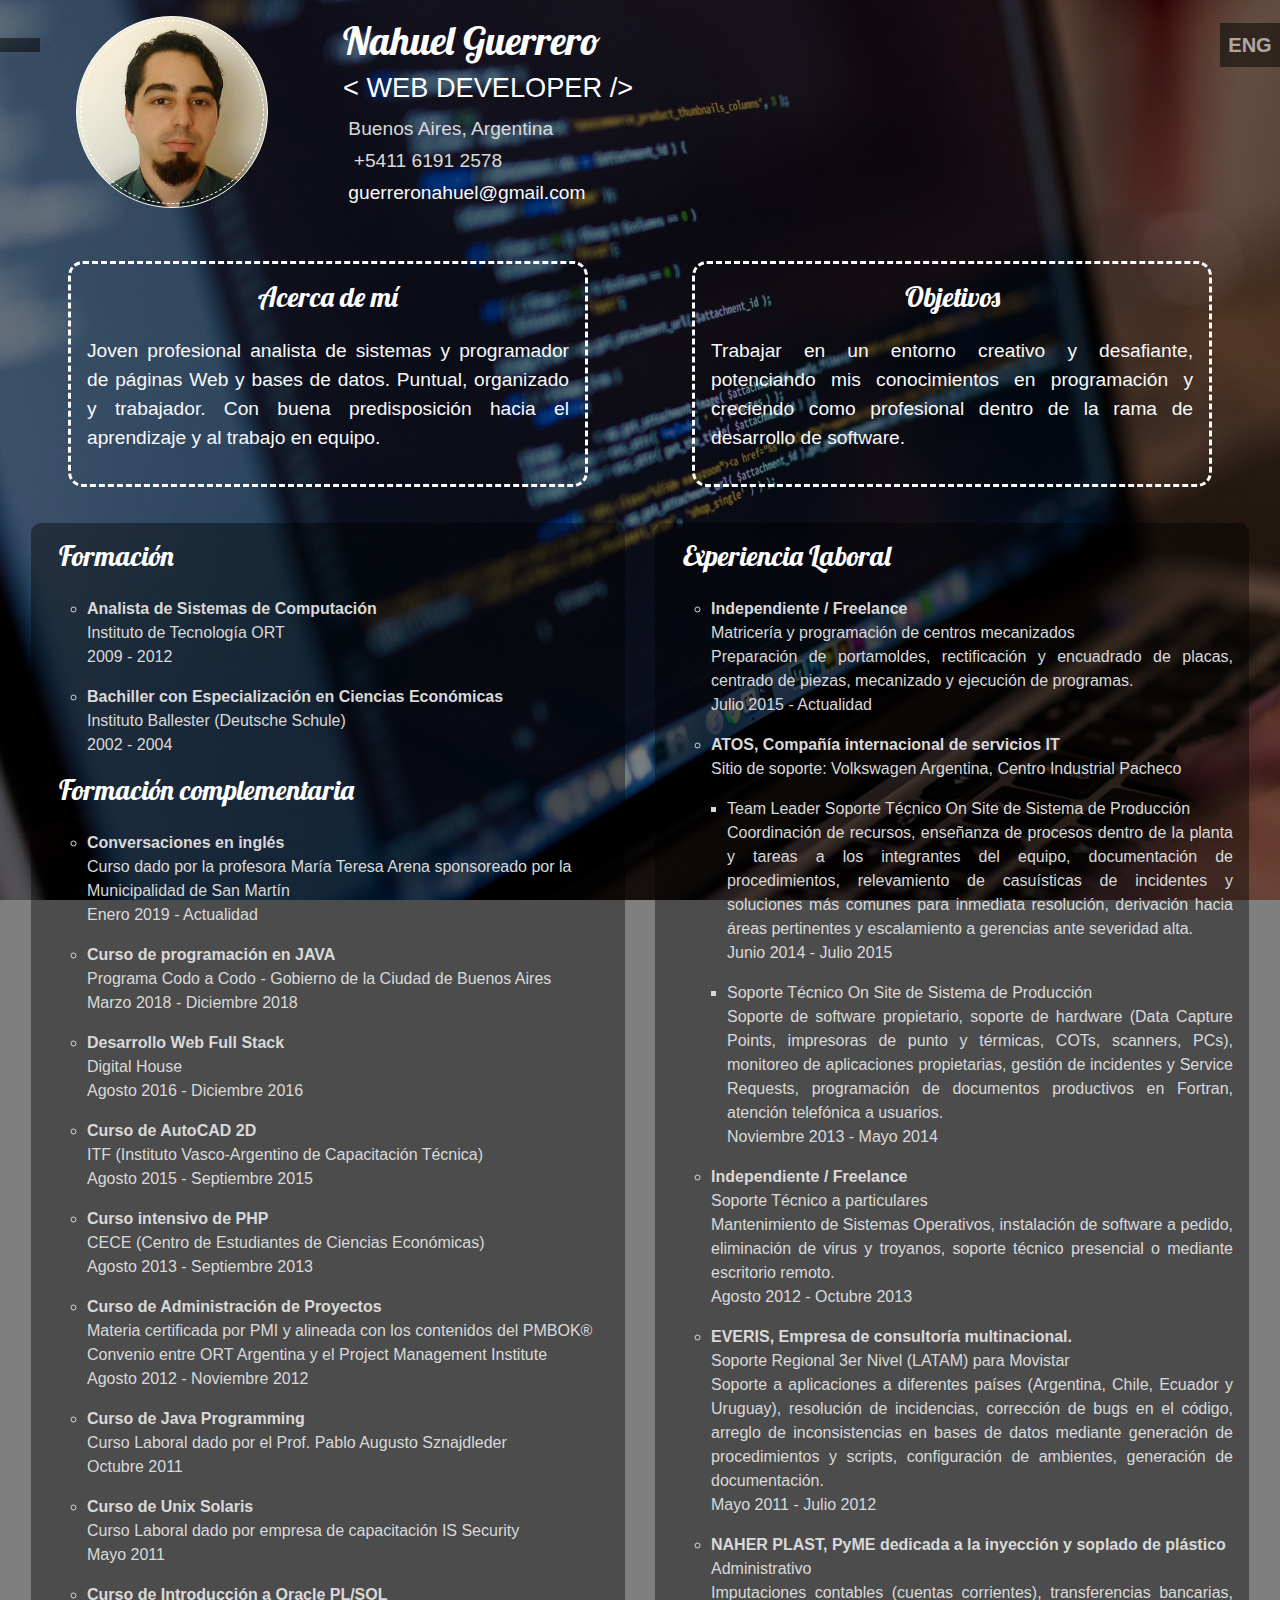
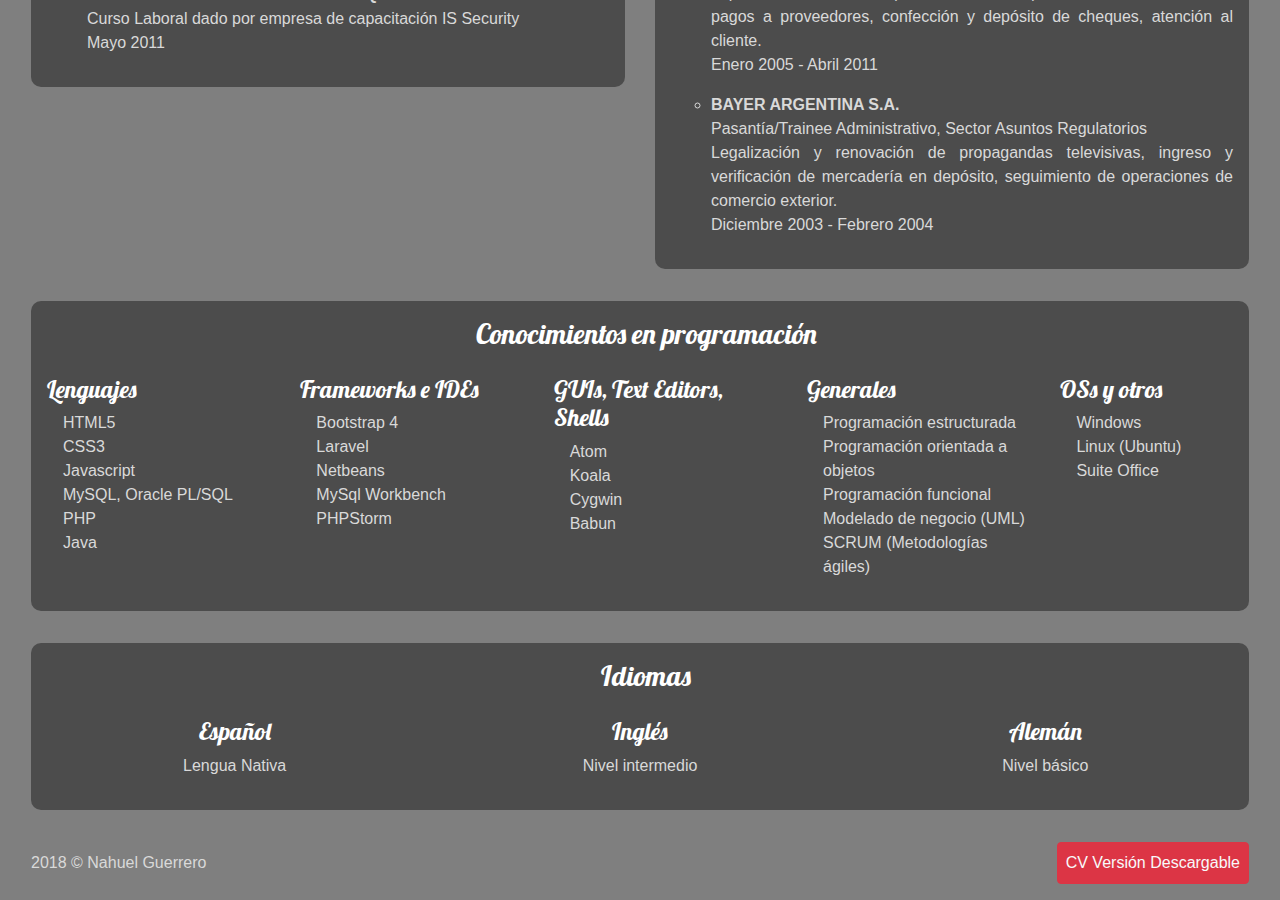
==== cv.html @ ab5974c9 "Agregación páginas cv y cv_eng y modificaciones estéticas en index" ====
<!DOCTYPE html>
<html lang="en" dir="ltr">
<head>
  <meta charset="utf-8">
  <meta name="viewport" content="width=device-width, initial-scale=1, shrink-to-fit=no">
  <meta http-equiv="x-ua-compatible" content="ie-edge">
  <link rel="stylesheet" type="text/css" href="css/bootstrap.css">
  <link rel="stylesheet" type="text/css" href="css/CVstyles.css" >
  <link href="https://fonts.googleapis.com/css?family=Lobster" rel="stylesheet">
  <link href="https://fonts.googleapis.com/css?family=Bad+Script" rel="stylesheet">
  <link rel="stylesheet" href="https://use.fontawesome.com/releases/v5.5.0/css/all.css" integrity="sha384-B4dIYHKNBt8Bc12p+WXckhzcICo0wtJAoU8YZTY5qE0Id1GSseTk6S+L3BlXeVIU" crossorigin="anonymous">
  <link href="https://fonts.googleapis.com/css?family=Roboto+Condensed" rel="stylesheet">
  <title>Nahuel Guerrero - Curriculum Vitae</title>
</head>
<body>
  <div class="icon-bar-left">
    <a href="index.html" class="back-button text-center"><i class="fas fa-arrow-left"></i></a>
  </div>
  <div class="icon-bar-right justify-content-right">
    <a href="cv_eng.html" class="back-button text-center">ENG</a>
  </div>
  <div class="container-fluid" style="background-color:rgba(0, 0, 0, 0.5);">
      <header>
        <div class="row p-3">
          <div class="col-5 col-lg-3">
            <div class="circulo-header-wrapper d-flex justify-content-center align-self-center mx-auto">
              <div class="circulo-header d-flex justify-content-center align-items-center align-self-center mx-auto">
              </div>
            </div>
          </div>
          <div class="col-7 col-lg-9 header-content">
            <h1>Nahuel Guerrero</h1>
            <h2 style="font-size: 1.7rem">&lt WEB DEVELOPER /&gt</h2>
            <p style="font-size: 1.2rem;line-height: 2rem;">
              <i class="fas fa-globe-americas"></i>&nbsp;Buenos Aires, Argentina<br>
              &nbsp;<i class="fas fa-mobile-alt"></i>&nbsp;+5411 6191 2578<br>
              <i class="far fa-envelope"></i>&nbsp;<a href="mailto:guerreronahuel@gmail.com" class="text-light">guerreronahuel@gmail.com</a>
            </p>
          </div>
        </div>

        <div class="row p-3 text-light justify-content-around">
          <div class="col-12 col-md-5 p-3 m-1" style="border: 3px dashed white; border-radius: 15px;">
            <h3 class="text-center">Acerca de mí</h3>
            <p style="font-size:1.2rem;" class="text-justify banner">
              Joven profesional analista de sistemas y programador de páginas Web y bases de datos. Puntual, organizado y trabajador. Con buena predisposición hacia el aprendizaje y al trabajo en equipo.
            </p>
          </div>
          <div class="col-12 col-md-5 p-3 m-1" style="border: 3px dashed white; border-radius: 15px;">
            <h3 class="text-center">Objetivos</h3>
            <p style="font-size:1.2rem;" class="text-justify banner">Trabajar en un entorno creativo y desafiante, potenciando mis conocimientos en programación y creciendo como profesional dentro de la rama de desarrollo de software.</p>
          </div>
        </div>
    </header>

    <section>
      <div class="row p-3">
        <div class="col-12 col-md-6 mb-2" >
          <div style="background-color:rgba(0, 0, 0, 0.4);border-radius:10px;" class="p-3">
            <h3><i class="fas fa-graduation-cap"></i>&nbsp;&nbsp;Formación</h3>
            <ul style="list-style-type: circle;">
              <li><p><strong>Analista de Sistemas de Computación</strong><br>Instituto de Tecnología ORT <br>2009 - 2012</p></li>
              <li><p><strong>Bachiller con Especialización en Ciencias Económicas</strong> <br>Instituto Ballester (Deutsche Schule) <br>2002 - 2004</p></li>
            </ul>
            <h3><i class="fas fa-certificate"></i>&nbsp;&nbsp;Formación complementaria</h3>
            <ul style="list-style-type: circle;">
              <li><p><strong>Conversaciones en inglés</strong><br>Curso dado por la profesora María Teresa Arena sponsoreado por la Municipalidad de San Martín<br>Enero 2019 - Actualidad</p></li>
              <li><p><strong>Curso de programación en JAVA</strong><br>Programa Codo a Codo - Gobierno de la Ciudad de Buenos Aires <br>Marzo 2018 - Diciembre 2018</p></li>
              <li><p><strong>Desarrollo Web Full Stack</strong><br>Digital House<br>Agosto 2016 - Diciembre 2016</p></li>
              <li><p><strong>Curso de AutoCAD 2D</strong> <br>ITF (Instituto Vasco-Argentino de Capacitación Técnica) <br>Agosto 2015 - Septiembre 2015</p></li>
              <li><p><strong>Curso intensivo de PHP</strong> <br>CECE (Centro de Estudiantes de Ciencias Económicas) <br>Agosto 2013 - Septiembre 2013</p></li>
              <li><p><strong>Curso de Administración de Proyectos</strong> <br>Materia certificada por PMI y alineada con los contenidos del PMBOK® <br> Convenio entre ORT Argentina y el Project Management Institute <br>Agosto 2012 - Noviembre 2012</p></li>
              <li><p><strong>Curso de Java Programming</strong> <br>Curso Laboral dado por el Prof. Pablo Augusto Sznajdleder <br>Octubre 2011</p></li>
              <li><p><strong>Curso de Unix Solaris</strong><br>Curso Laboral dado por empresa de capacitación IS Security <br>Mayo 2011</p></li>
              <li><p><strong>Curso de Introducción a Oracle PL/SQL</strong> <br>Curso Laboral dado por empresa de capacitación IS Security <br>Mayo 2011</p></li>
            </ul>
            <!-- <span class="badge badge-dark" style="cursor:pointer;">LEER MAS</span> -->
          </div>
        </div>
        <div class="col-12 col-md-6">
          <div style="background-color:rgba(0, 0, 0, 0.4);border-radius:10px;" class="p-3 text-justify">
            <h3><i class="fas fa-briefcase"></i>&nbsp;&nbsp;Experiencia Laboral</h3>
            <ul style="list-style-type: circle;">
              <li>
                <p><strong>Independiente / Freelance</strong><br>
                  Matricería y programación de centros mecanizados <br>
                  Preparación de portamoldes, rectificación y encuadrado de placas, centrado de piezas, mecanizado y ejecución de programas. <br>
                  Julio 2015 - Actualidad
                </p>
              </li>
              <li>
                <p>
                  <strong>ATOS, Compañía internacional de servicios IT</strong><br>
                  Sitio de soporte: Volkswagen Argentina, Centro Industrial Pacheco
                  <ul style="list-style-type:square;" class="pl-3">
                    <li>
                      <p>
                        Team Leader Soporte Técnico On Site de Sistema de Producción <br>
                        Coordinación de recursos, enseñanza de procesos dentro de la planta y tareas a los integrantes del equipo, documentación de procedimientos, relevamiento de casuísticas de incidentes y soluciones más comunes para inmediata resolución, derivación hacia áreas pertinentes y escalamiento a gerencias ante severidad alta. <br>
                        Junio 2014 - Julio 2015
                      </p>
                    </li>
                    <li>
                      <p>
                        Soporte Técnico On Site de Sistema de Producción <br>
                        Soporte de software propietario, soporte de hardware (Data Capture Points, impresoras de punto y térmicas, COTs, scanners, PCs), monitoreo de aplicaciones propietarias, gestión de incidentes y Service Requests, programación de documentos productivos en Fortran, atención telefónica a usuarios. <br>
                        Noviembre 2013 - Mayo 2014
                      </p>
                    </li>
                  </ul>
                </p>
              </li>
              <li>
                <p>
                  <strong>Independiente / Freelance</strong><br>
                  Soporte Técnico a particulares<br>
                  Mantenimiento de Sistemas Operativos, instalación de software a pedido, eliminación de virus y troyanos, soporte técnico presencial o mediante escritorio remoto.<br>
                  Agosto 2012 - Octubre 2013
                </p>
              </li>
              <li>
                <p>
                  <strong>EVERIS, Empresa de consultoría multinacional.</strong> <br>
                  Soporte Regional 3er Nivel (LATAM) para Movistar<br>
                  Soporte a aplicaciones a diferentes países (Argentina, Chile, Ecuador y Uruguay), resolución de incidencias, corrección de bugs en el código, arreglo de inconsistencias en bases de datos mediante generación de procedimientos y scripts, configuración de ambientes, generación de documentación.<br>
                  Mayo 2011 - Julio 2012
                </p>
              </li>
              <li>
                <p>
                  <strong>NAHER PLAST, PyME dedicada a la inyección y soplado de plástico</strong> <br>
                  Administrativo<br>
                  Imputaciones contables (cuentas corrientes), transferencias bancarias, pagos a proveedores, confección y depósito de cheques, atención al cliente. <br>
                  Enero 2005 - Abril 2011
                </p>
              </li>
              <li>
                <p>
                  <strong>BAYER ARGENTINA S.A.</strong> <br>
                  Pasantía/Trainee Administrativo, Sector Asuntos Regulatorios <br>
                  Legalización y renovación de propagandas televisivas, ingreso y verificación de mercadería en depósito, seguimiento de operaciones de comercio exterior. <br>
                  Diciembre 2003 - Febrero 2004
                </p>
              </li>
            </ul>
            <!-- <span class="badge badge-dark" style="cursor:pointer;">LEER MAS</span> -->
          </div>
        </div>
      </div>
    <div class="row p-3">
      <div class="col">
        <div style="background-color:rgba(0, 0, 0, 0.4);border-radius:10px;" class="p-3">
          <h3 class="text-center"><i class="fas fa-code"></i>&nbsp;&nbsp;Conocimientos en programación</h3>
          <div class="row">
            <div class="col-6 col-md">
              <h4>Lenguajes</h4>
              <ul style="list-style-type: none;" class="pl-3">
                <li><i class="fas fa-plus-square"></i> HTML5</li>
                <li><i class="fas fa-plus-square"></i> CSS3</li>
                <li><i class="fas fa-plus-square"></i> Javascript</li>
                <li><i class="fas fa-plus-square"></i> MySQL, Oracle PL/SQL</li>
                <li><i class="fas fa-plus-square"></i> PHP</li>
                <li><i class="fas fa-plus-square"></i> Java</li>
              </ul>
            </div>
            <div class="col-6 col-md">
              <h4>Frameworks e IDEs</h4>
              <ul style="list-style-type: none;" class="pl-3">
                <li><i class="fas fa-plus-square"></i> Bootstrap 4</li>
                <li><i class="fas fa-plus-square"></i> Laravel</li>
                <li><i class="fas fa-plus-square"></i> Netbeans</li>
                <li><i class="fas fa-plus-square"></i> MySql Workbench</li>
                <li><i class="fas fa-plus-square"></i> PHPStorm</li>
              </ul>
            </div>
            <div class="col-6 col-md">
              <h4>GUIs, Text Editors, Shells</h4>
              <ul style="list-style-type: none;" class="pl-3">
                <li><i class="fas fa-plus-square"></i> Atom</li>
                <li><i class="fas fa-plus-square"></i> Koala</li>
                <li><i class="fas fa-plus-square"></i> Cygwin</li>
                <li><i class="fas fa-plus-square"></i> Babun</li>
              </ul>
            </div>
            <div class="col-6 col-md">
              <h4>Generales</h4>
              <ul style="list-style-type: none;" class="pl-3">
                <li><i class="fas fa-plus-square"></i> Programación estructurada</li>
                <li><i class="fas fa-plus-square"></i> Programación orientada a objetos</li>
                <li><i class="fas fa-plus-square"></i> Programación funcional</li>
                <li><i class="fas fa-plus-square"></i> Modelado de negocio (UML)</li>
                <li><i class="fas fa-plus-square"></i> SCRUM (Metodologías ágiles)</li>
              </ul>
            </div>
            <div class="col-6 col-md-2">
              <h4>OSs y otros</h4>
              <ul style="list-style-type: none;" class="pl-3">
                <li><i class="fas fa-plus-square"></i> Windows</li>
                <li><i class="fas fa-plus-square"></i> Linux (Ubuntu)</li>
                <li><i class="fas fa-plus-square"></i> Suite Office</li>
              </ul>
            </div>
          </div>
        </div>
      </div>
    </div>
    <div class="row p-3">
      <div class="col">
        <div style="background-color:rgba(0, 0, 0, 0.4);border-radius:10px;" class="p-3">
          <h3 class="text-center"><i class="fas fa-language"></i>&nbsp;&nbsp;Idiomas</h3>
          <div class="row">
            <div class="col text-center">
              <h4>Español</h4>
              <p>Lengua Nativa</p>
            </div>
            <div class="col text-center">
              <h4>Inglés</h4>
              <p>Nivel intermedio</p>
            </div>
            <div class="col text-center">
              <h4>Alemán</h4>
              <p>Nivel básico</p>
            </div>
          </div>
          <!-- <ul style="list-style-type: circle;">
            <li>Español: Lengua nativa</li>
            <li>Ingles: Nivel Intermedio</li>
            <li>Alemán: Básico</li>
          </ul> -->
        </div>
      </div>
    </div>
    </section>
    <footer class="justify-content-end p-3">
      <div class="row align-items-center">
        <div class="col-6">2018 © Nahuel Guerrero</div>
        <div class="col-6 justify-content-end text-right">
          <a href="pdf/Nahuel Guerrero CV.pdf" target="_blank" class="btn btn-danger text-light p-2">CV Versión Descargable <i class="fas fa-file-download"></i></a>
        </div>
      </div>
    </footer>
  </div>

  <script src="js/jquery-3.3.1.slim.min.js"></script>
  <script src="js/popper.min.js"></script>
  <script src="js/bootstrap.min.js"></script>
  <!-- <script src="js/cv.js"></script> -->

</body>

</html>
---- css/CVstyles.css ----
body {
  background-image: url("../img/CV_background.jpeg");
  background-attachment: fixed;
  color: #d9d9d9; }
  body .circulo-header-wrapper {
    background-image: url("../img/photo.jpeg");
    background-size: contain;
    border: 0.1rem solid white;
    border-radius: 50%;
    height: 12rem;
    width: 12rem; }
    body .circulo-header-wrapper .circulo-header {
      width: 11.5rem;
      height: 11.5rem;
      border: 0.1rem dashed white;
      border-radius: 50%; }
  body h1, body h3, body h4 {
    font-family: "Lobster", cursive;
    color: white; }
  body h2 {
    color: white; }
  body h3 {
    margin-bottom: 1.5rem; }
  body .icon-bar-left, body .icon-bar-right {
    position: fixed;
    top: 5%;
    -webkit-transform: translateY(-50%);
    -ms-transform: translateY(-50%);
    transform: translateY(-50%);
    z-index: 10;
    /* Style the social media icons with color, if you want */ }
    body .icon-bar-left a, body .icon-bar-right a {
      display: block;
      text-align: center;
      padding: 7px;
      transition: all 0.3s ease;
      color: white;
      font-size: 20px;
      width: 40px; }
    body .icon-bar-left .back-button, body .icon-bar-right .back-button {
      background: #000;
      color: white;
      opacity: 0.5; }
    body .icon-bar-left .back-button:hover, body .icon-bar-right .back-button:hover {
      background: #dc3545;
      opacity: 1; }

.icon-bar-right {
  right: 0; }
  .icon-bar-right a {
    text-decoration: none;
    font-weight: bold; }
  .icon-bar-right .back-button {
    width: 60px; }
  .icon-bar-right p {
    color: #d9d9d9; }

/* Extra small devices (portrait phones, less than 576px) */
/* Small devices (landscape phones, 576px and up) */
/* Medium devices (tablets, 768px and up) */
/* Large devices (desktops, 992px and up) */
/* Extra large devices (large desktops, 1200px and up) */

/*# sourceMappingURL=CVstyles.css.map */
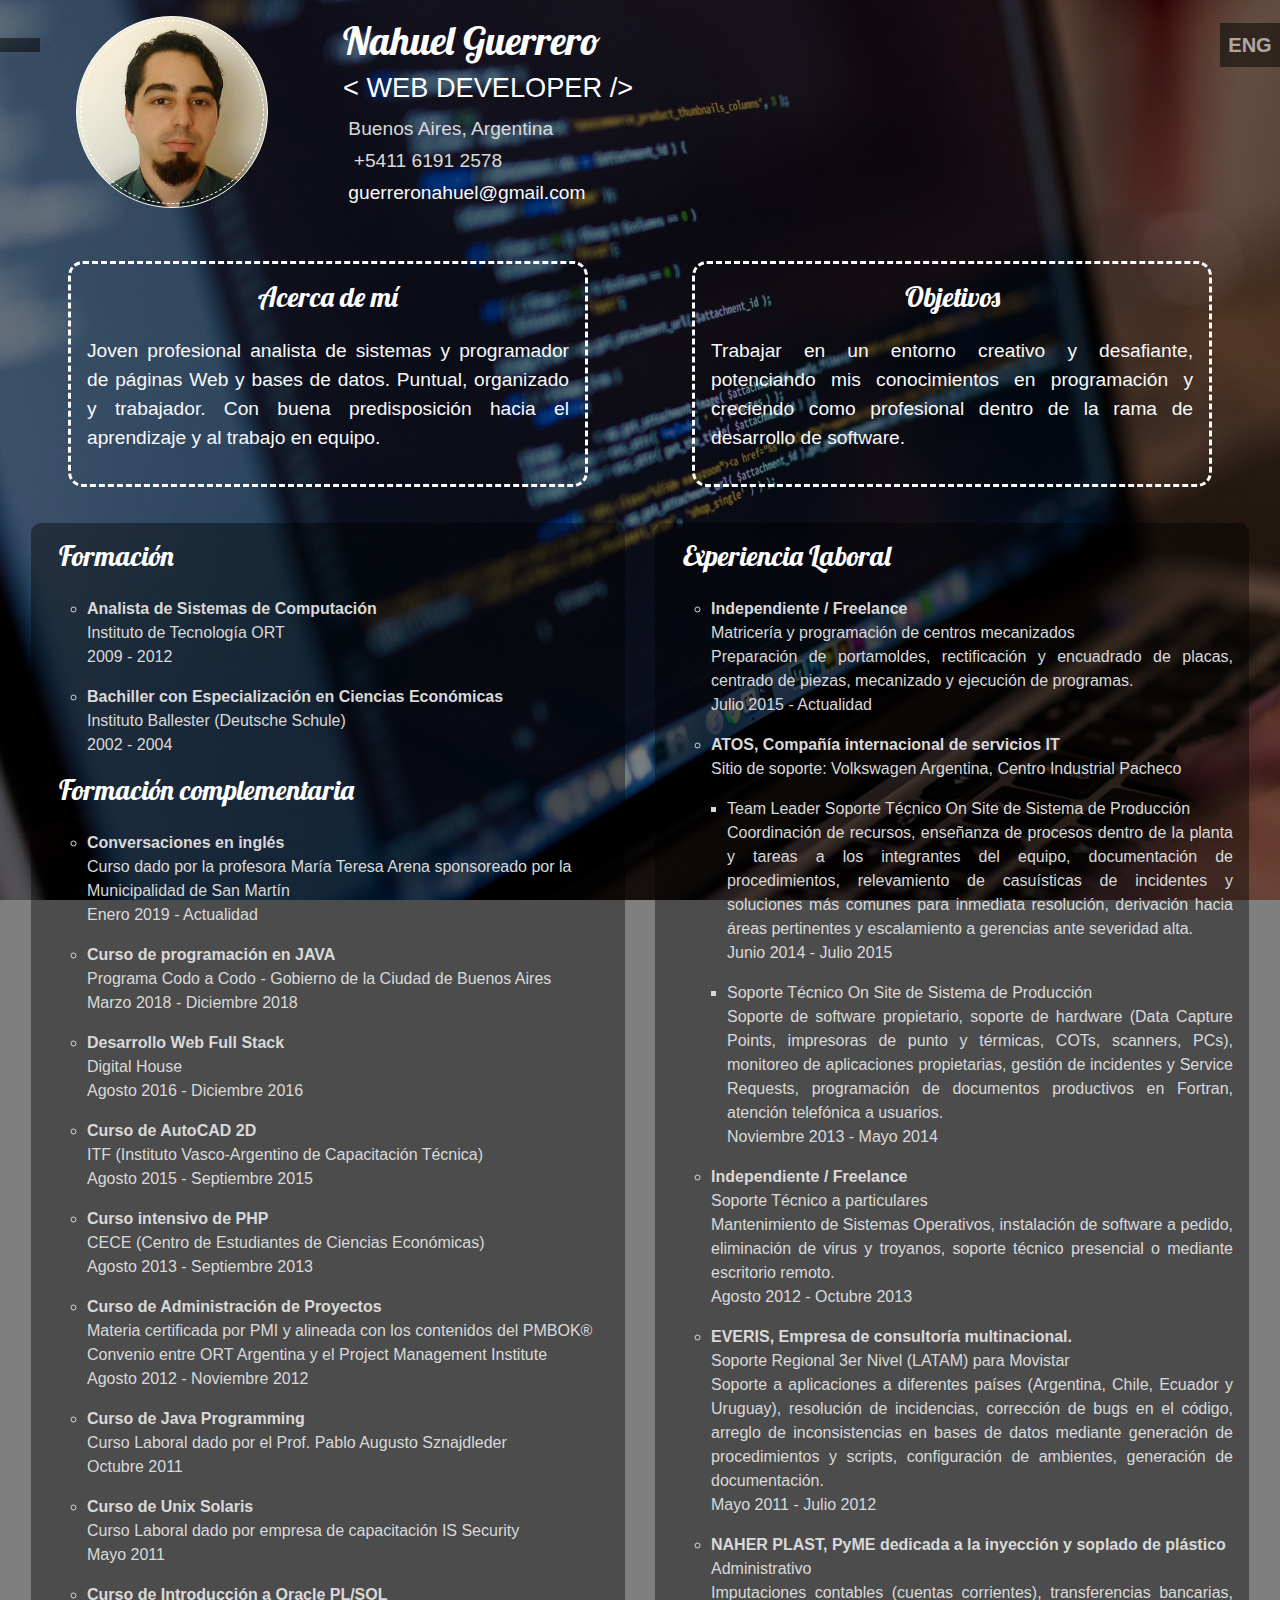
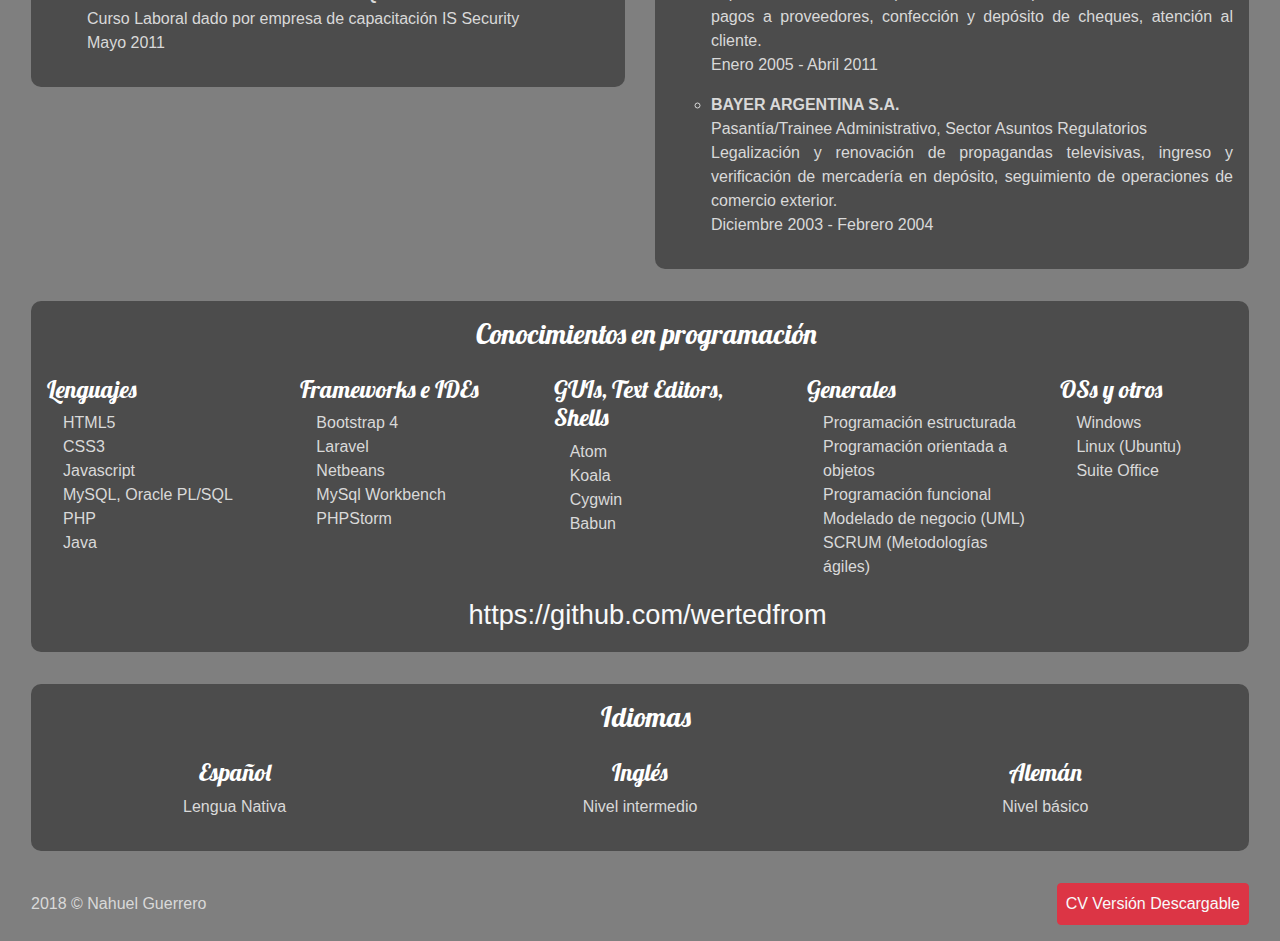
==== commit b5057179: "Corrección de paginas de CVs y modificacion pdf para descarga" ====
--- a/cv.html
+++ b/cv.html
@@ -201,6 +201,11 @@
               </ul>
             </div>
           </div>
+          <div class="row">
+            <div class="col text-center text-light" style="font-size:1.7em;">
+              <i class="fab fa-github"></i>&nbsp;&nbsp;<a href="https://github.com/wertedfrom" class="text-light" target="_blank">https://github.com/wertedfrom</a>
+            </div>
+          </div>
         </div>
       </div>
     </div>
@@ -235,7 +240,7 @@
       <div class="row align-items-center">
         <div class="col-6">2018 © Nahuel Guerrero</div>
         <div class="col-6 justify-content-end text-right">
-          <a href="pdf/Nahuel Guerrero CV.pdf" target="_blank" class="btn btn-danger text-light p-2">CV Versión Descargable <i class="fas fa-file-download"></i></a>
+          <a href="pdf/Nahuel Guerrero CV v. 3.2.pdf" target="_blank" class="btn btn-danger text-light p-2">CV Versión Descargable <i class="fas fa-file-download"></i></a>
         </div>
       </div>
     </footer>
